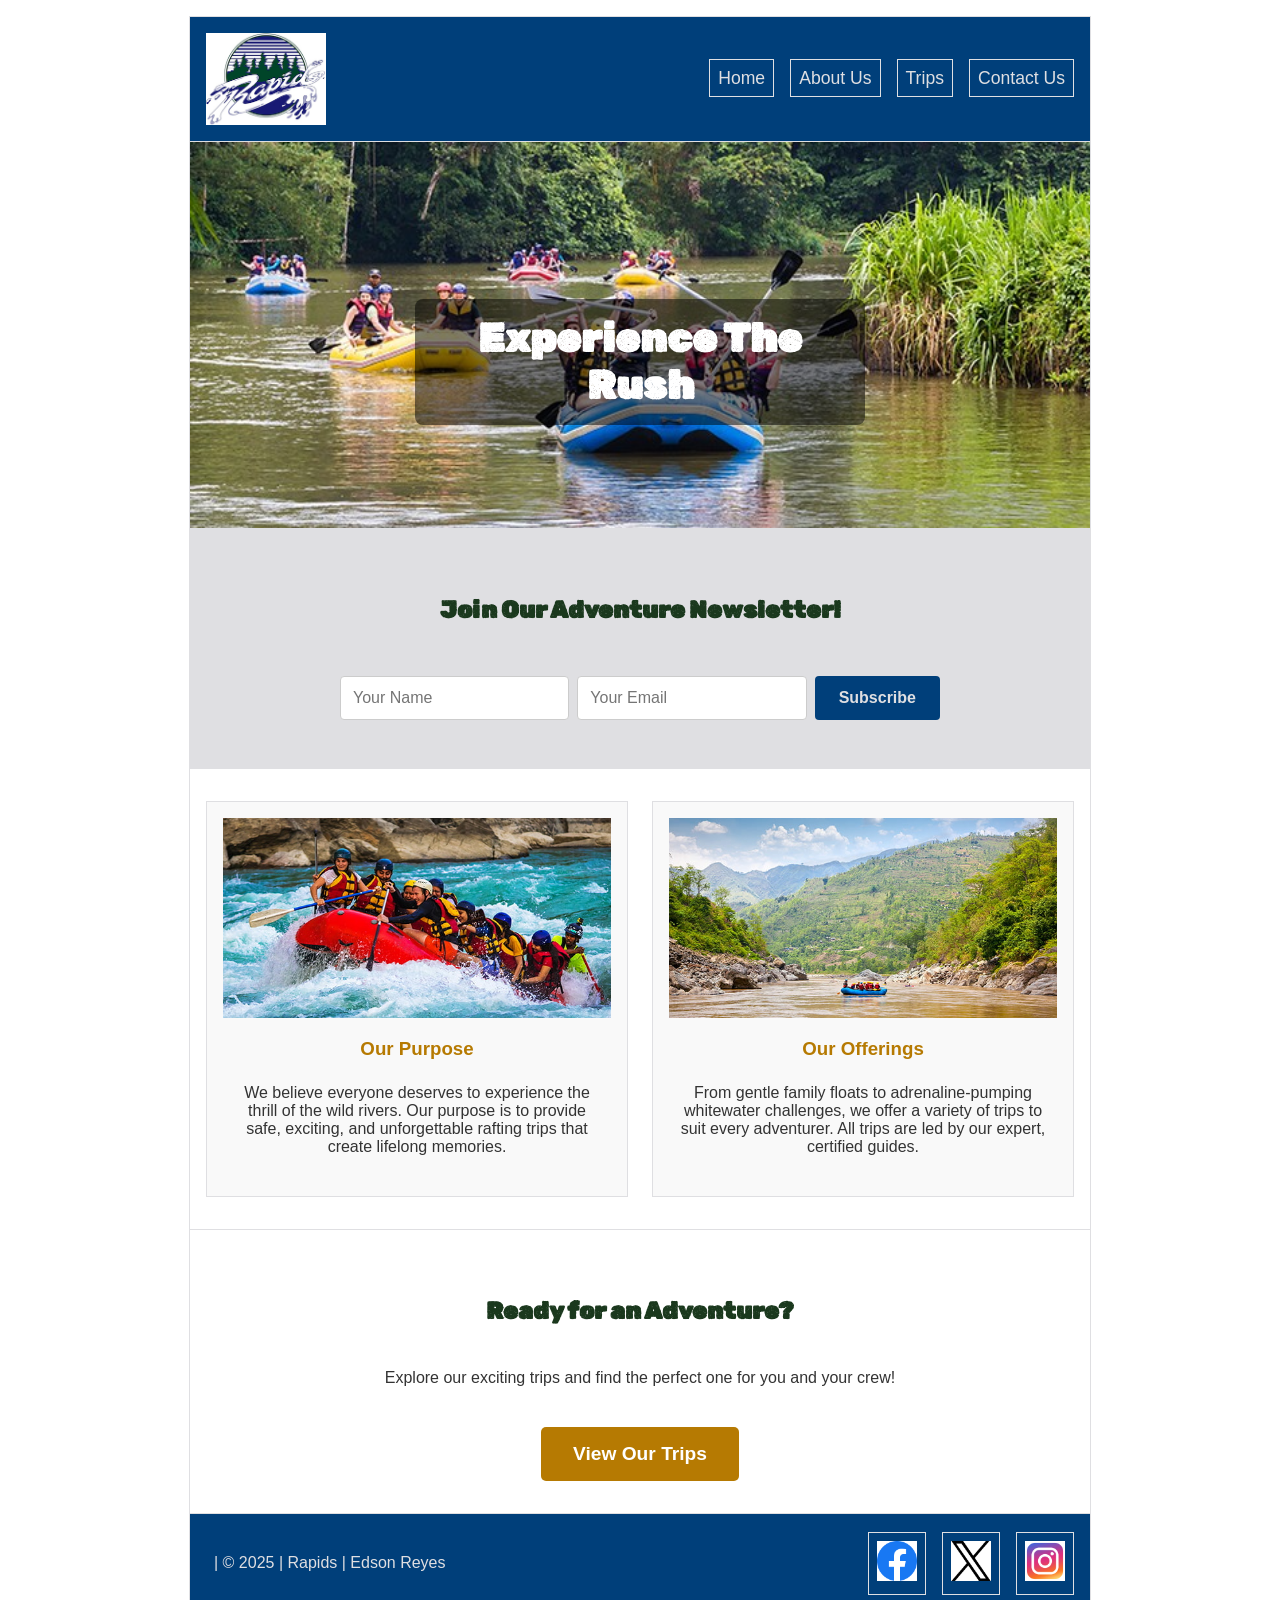
==== wwr/index.html @ 69ca7b72 "new" ====
<!DOCTYPE html>
<html lang="en-US">
<head>
    <meta charset="UTF-8">
    <meta name="viewport" content="width=device-width, initial-scale=1.0">
    <meta name="description" content="RAPIDS offers thrilling, professionally guided white water rafting adventures in Utah. Join us for an unforgettable journey down spectacular wild rivers.">
    <meta name="author" content="Edson Reyes">
    <title>Rapids - Utah White Water Rafting Adventures</title>
    
    <link rel="preconnect" href="https://fonts.googleapis.com">
    <link rel="preconnect" href="https://fonts.gstatic.com" crossorigin>
    <link href="https://fonts.googleapis.com/css2?family=Maiden+Orange&family=Rubik+Dirt&display=swap" rel="stylesheet">
    <link rel="stylesheet" href="styles/rafting.css">
</head>

<body>
    <header>
        <img src="images/rapids-logo.jpg" alt="Rafting Company Logo">
        <nav>
            <ul>
                <li><a href="index.html">Home</a></li>
                <li><a href="about.html">About Us</a></li>
                <li><a href="trips.html">Trips</a></li>
                <li><a href="contact.html">Contact Us</a></li>
            </ul>
        </nav>
    </header>

    <main>
        <div class="hero">
            <img src="images/hero.jpg" alt="A thrilling white water rafting scene">
            <h1>Experience The Rush</h1>
        </div>

        <section class="newsletter-section">
            <h2>Join Our Adventure Newsletter!</h2>
            <form action="thankyou.html" method="post">
                <input type="text" name="name" placeholder="Your Name" required>
                <input type="email" name="email" placeholder="Your Email" required>
                <button type="submit">Subscribe</button>
            </form>
        </section>

        <section class="home-grid">
            <div class="grid-item card-1">
                <img src="images/rafting_four.jpg" alt="Calm river section">
                <h3>Our Purpose</h3>
                <p>We believe everyone deserves to experience the thrill of the wild rivers. Our purpose is to provide safe, exciting, and unforgettable rafting trips that create lifelong memories.</p>
            </div>
            <div class="grid-item card-2">
                <img src="images/rafting_three.jpg" alt="Rafts and gear ready for an adventure">
                <h3>Our Offerings</h3>
                <p>From gentle family floats to adrenaline-pumping whitewater challenges, we offer a variety of trips to suit every adventurer. All trips are led by our expert, certified guides.</p>
            </div>
        </section>

        <section class="home-cta">
            <h2>Ready for an Adventure?</h2>
            <p>Explore our exciting trips and find the perfect one for you and your crew!</p>
            <a href="trips.html" class="cta-button">View Our Trips</a>
        </section>
    </main>

    <footer>
        <p>| © 2025 | Rapids | Edson Reyes</p>
        <nav class="socialmedia">
            <a href="https://facebook.com">
                <img src="images/facebook.jpg" alt="Facebook Logo">
            </a>
            <a href="https://x.com">
                <img src="images/x.jpg" alt="X (Twitter) Logo">
            </a>
            <a href="https://instagram.com">
                <img src="images/instagram.jpg" alt="Instagram Logo">
            </a>
        </nav>
    </footer>
</body>
</html>
---- wwr/styles/rafting.css ----
:root {
    --primary-color: #003f7a;
    --secondary-color: #dfdfe2;
    --accent1-color: #1a381d;
    --accent2-color: #b67a02;
    --heading-font: "Rubik Dirt", sans-serif;
    --body-font: "Maiden Orange", sans-serif;
}

header{
    box-sizing: border-box;
}

body {
    font-family: var(--body-font);
    color: #333;
    max-width: 900px;
    margin: 1rem auto;
    border: 1px solid var(--secondary-color);
}

h1, h2 {
    font-family: var(--heading-font);
    color: var(--accent1-color);
    text-align: center;
    padding: 1rem 0;
}

p {
    padding: 0.5rem;
}

header {
    margin: 0;
    display: grid;
    grid-template-columns: 150px 1fr;
    align-items: center;
    gap: 1rem;
    padding: 1rem;
    border-bottom: 1px solid var(--secondary-color);
    background-color: var(--primary-color);
}

header img {
    width: 120px;
    }

nav ul {
    list-style: none;
    display: flex;
    justify-content: flex-end;
    gap: 1rem;
    margin: 0;
    padding: 0;
}

nav a {
    text-decoration: none;
    color: var(--secondary-color);
    font-size: 1.1rem;
    padding: 0.5rem;
    border: 1px solid var(--secondary-color);
}

main section {
    padding: 1rem;
    border-bottom: 1px solid var(--secondary-color);
}

.top-content {
    display: flex;
    align-items: center;
    gap: 1rem;
}

.top-content img {
    width: 150px;
    height: auto;
}

.history-content {
    display: grid;
    grid-template-columns: 2fr 1fr 2fr;
    align-items: center;
    gap: 1rem;
}

.history-content img {
    width: 100%;
    border: 2px solid var(--secondary-color);
    padding: 4px;
}

.adventure-gallery {
    display: flex;
    justify-content: space-between;
    gap: 1rem;
}

.adventure-gallery figure {
    flex: 1;
    text-align: center;
    margin: 0;
}

.adventure-gallery img {
    width: 100%;
    height: 150px;
    object-fit: cover;
    border: 1px solid #ccc;
}

.adventure-gallery figcaption {
    padding-top: 0.5rem;
    color: var(--accent2-color)
}

footer {
    display: flex;
    justify-content: space-between;
    align-items: center;
    padding: 1rem;
    background-color: var(--primary-color);
    color: var(--secondary-color);
}

.socialmedia {
    display: flex;
    gap: 1rem;
}

.socialmedia a {
    text-decoration: none;
}

.socialmedia img {
    width: 40px;
}








/* CONTACT PAGE CSS */

.company-details {
    display: grid;
    grid-template-columns: 1fr 1fr;
    gap: 2rem;
    align-items: center;
    padding: 1rem;
}

.map iframe {
    width: 100%;
    border: 1px solid var(--secondary-color);
}

/* Styles the employee profile images and text */
.employee-gallery {
    display: flex;
    justify-content: space-around;
    gap: 1.5rem;
}

.employee-gallery figure {
    text-align: center;
}

.employee-gallery img {
    width: 150px;
    height: 150px;
    object-fit: cover;
    border-radius: 50%; /* Makes images circular */
    border: 3px solid var(--primary-color);
}

.employee-gallery figcaption {
    margin-top: 0.5rem;
    font-weight: bold;
    color: var(--primary-color);
}

/* --- Form Styles --- */
.contact-form-section {
    background-color: #f9f9f9; 
}

form {
    display: grid;
    gap: 1rem;
    max-width: 600px;
    margin: 0 auto;
    padding: 1rem;
}

.form-item {
    display: grid;
    gap: 0.25rem;
}


.form-item.checkbox {
    display: flex;
    align-items: center;
    gap: 0.5rem;
}

form label {
    font-weight: bold;
}

form input[type="text"],
form input[type="email"],
form textarea {
    width: 100%;
    padding: 0.75rem;
    border: 1px solid #ccc;
    border-radius: 4px;
    font-size: 1rem;
    font-family: var(--body-font);
}


form fieldset {
    border: 1px solid #ccc;
    border-radius: 4px;
    padding: 1rem;
}

form legend {
    font-weight: bold;
    padding: 0 0.5rem;
}

.radio-buttons {
    display: flex;
    gap: 1rem;
    align-items: center;
}


.radio-buttons label {
    font-weight: normal; 
}

form button {
    padding: 0.75rem 1.5rem;
    background-color: var(--primary-color);
    color: var(--secondary-color);
    border: none;
    border-radius: 4px;
    font-size: 1.1rem;
    font-weight: bold;
    cursor: pointer;
    justify-self: start;
}

form button:hover {
    background-color: var(--accent1-color);
}

footer a {
    color: var(--secondary-color);
}



/* --- HOME PAGE CSS --- */

.hero {
    position: relative; /* This is the container for the absolutely positioned h1 */
}

.hero img {
    display: block;
    width: 100%;
    height: auto;
}

.hero h1 {
    position: absolute;
    top: 50%;
    left: 50%;
    transform: translate(-50%, -50%);
    color: white;
    background-color: rgba(0, 0, 0, 0.5); /* Semi-transparent background for readability */
    padding: 1rem 2rem;
    border-radius: 8px;
    font-size: 2.5rem;
    text-align: center;
}

.newsletter-section {
    background-color: var(--secondary-color);
    padding: 2rem;
    text-align: center;
}

.newsletter-section form {
    display: flex;
    justify-content: center;
    gap: 0.5rem;
    margin-top: 1rem;
}

.newsletter-section input {
    padding: 0.75rem;
    border: 1px solid #ccc;
    border-radius: 4px;
    width: 250px;
}

.newsletter-section button {
    padding: 0.75rem 1.5rem;
    background-color: var(--primary-color);
    color: var(--secondary-color);
    border: none;
    border-radius: 4px;
    font-size: 1rem;
    cursor: pointer;
}

.newsletter-section button:hover {
    background-color: var(--accent1-color);
}

.home-grid {
    display: grid;
    grid-template-columns: 1fr 1fr;
    gap: 1.5rem;
    padding: 2rem 1rem;
}

.grid-item {
    background-color: #f9f9f9;
    border: 1px solid var(--secondary-color);
    text-align: center;
    padding: 1rem;
}

.grid-item img {
    width: 100%;
    height: 200px;
    object-fit: cover;
}

.grid-item h3 {
    color: var(--accent2-color);
    margin: 1rem 0 0.5rem 0;
}

.home-cta {
    text-align: center;
    padding: 2rem;
}

.cta-button {
    display: inline-block;
    background-color: var(--accent2-color);
    color: white;
    padding: 1rem 2rem;
    text-decoration: none;
    font-size: 1.2rem;
    font-weight: bold;
    border-radius: 5px;
    margin-top: 1rem;
}

.cta-button:hover {
    background-color: #9c6801; /* A darker version of accent2 */
}

/* --- TRIPS PAGE CSS --- */

.trips-cta {
    background-color: var(--primary-color);
    color: var(--secondary-color);
    text-align: center;
    padding: 2rem 1rem;
}

.trips-cta h1 {
    color: white; /* Override default h1 color */
}

.trip-descriptions {
    padding: 1rem;
}

.trip-card {
    display: grid;
    grid-template-columns: 300px 1fr;
    gap: 1.5rem;
    align-items: center;
    margin-bottom: 2rem;
    border-bottom: 2px solid var(--secondary-color);
    padding-bottom: 2rem;
}

.trip-card:last-child {
    border-bottom: none;
    margin-bottom: 0;
}

/* Alternate layout for even-numbered cards for visual interest */
.trip-card:nth-child(even) {
    grid-template-columns: 1fr 300px;
}
.trip-card:nth-child(even) img {
    grid-column: 2 / 3;
    grid-row: 1 / 2;
}
.trip-card:nth-child(even) .trip-details {
    grid-column: 1 / 2;
    grid-row: 1 / 2;
}

.trip-card img {
    width: 100%;
    height: 220px;
    object-fit: cover;
    border-radius: 8px;
}

.trip-details h3 {
    font-family: var(--heading-font);
    color: var(--primary-color);
    margin-top: 0;
}

.trips-table-section {
    padding: 1rem;
}

.trips-table {
    width: 100%;
    border-collapse: collapse;
    margin-top: 1rem;
}

.trips-table th, .trips-table td {
    border: 1px solid var(--secondary-color);
    padding: 0.75rem;
    text-align: left;
}

.trips-table thead {
    background-color: var(--accent1-color);
    color: white;
}

.trips-table tbody tr:nth-child(odd) {
    background-color: #f9f9f9;
}
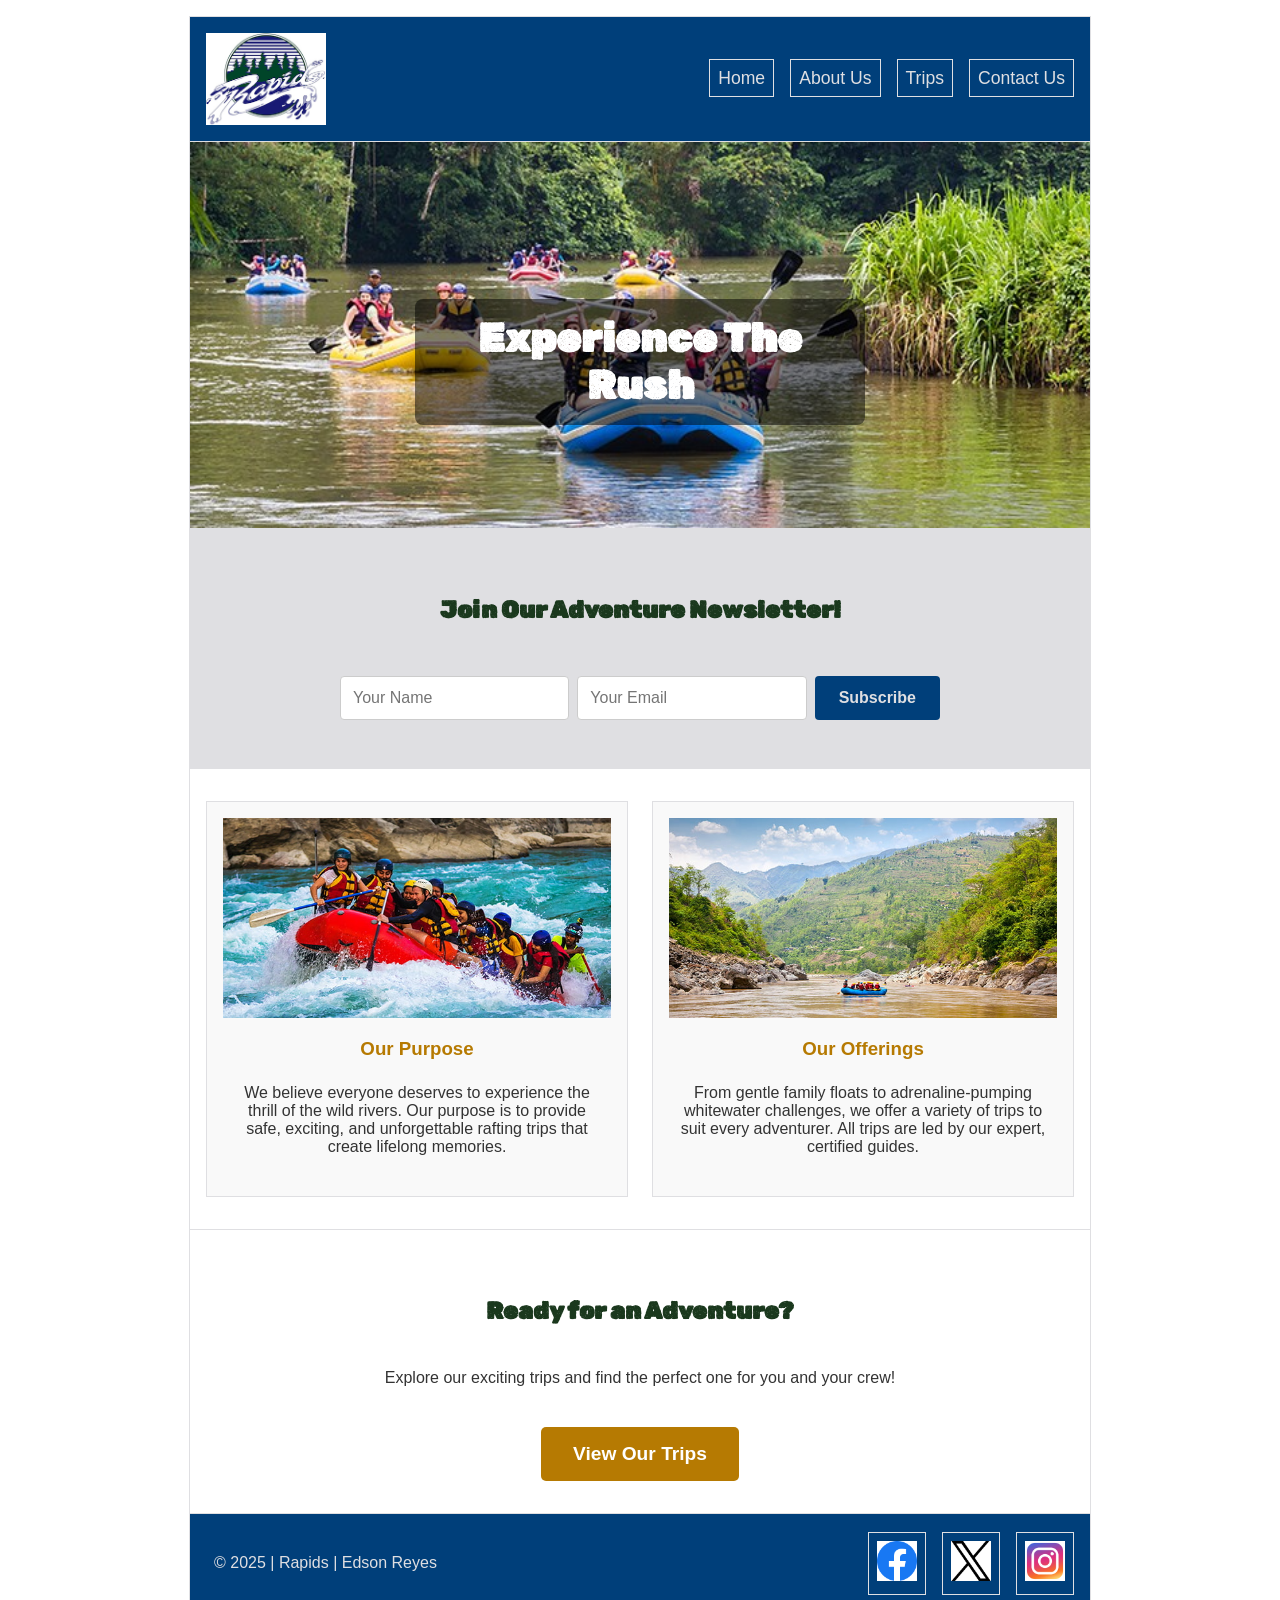
==== commit 0f9b89bf: "new" ====
--- a/wwr/index.html
+++ b/wwr/index.html
@@ -62,7 +62,7 @@
     </main>
 
     <footer>
-        <p>| © 2025 | Rapids | Edson Reyes</p>
+        <p>© 2025 | Rapids | Edson Reyes</p>
         <nav class="socialmedia">
             <a href="https://facebook.com">
                 <img src="images/facebook.jpg" alt="Facebook Logo">
--- a/wwr/styles/rafting.css
+++ b/wwr/styles/rafting.css
@@ -1,3 +1,4 @@
+
 :root {
     --primary-color: #003f7a;
     --secondary-color: #dfdfe2;
@@ -7,10 +8,6 @@
     --body-font: "Maiden Orange", sans-serif;
 }
 
-header{
-    box-sizing: border-box;
-}
-
 body {
     font-family: var(--body-font);
     color: #333;
@@ -137,13 +134,6 @@
     width: 40px;
 }
 
-
-
-
-
-
-
-
 /* CONTACT PAGE CSS */
 
 .company-details {
@@ -159,7 +149,6 @@
     border: 1px solid var(--secondary-color);
 }
 
-/* Styles the employee profile images and text */
 .employee-gallery {
     display: flex;
     justify-content: space-around;
@@ -174,7 +163,7 @@
     width: 150px;
     height: 150px;
     object-fit: cover;
-    border-radius: 50%; /* Makes images circular */
+    border-radius: 50%;
     border: 3px solid var(--primary-color);
 }
 
@@ -184,7 +173,6 @@
     color: var(--primary-color);
 }
 
-/* --- Form Styles --- */
 .contact-form-section {
     background-color: #f9f9f9; 
 }
@@ -267,12 +255,10 @@
     color: var(--secondary-color);
 }
 
-
-
 /* --- HOME PAGE CSS --- */
 
 .hero {
-    position: relative; /* This is the container for the absolutely positioned h1 */
+    position: relative;
 }
 
 .hero img {
@@ -287,7 +273,7 @@
     left: 50%;
     transform: translate(-50%, -50%);
     color: white;
-    background-color: rgba(0, 0, 0, 0.5); /* Semi-transparent background for readability */
+    background-color: rgba(0, 0, 0, 0.5);
     padding: 1rem 2rem;
     border-radius: 8px;
     font-size: 2.5rem;
@@ -371,7 +357,7 @@
 }
 
 .cta-button:hover {
-    background-color: #9c6801; /* A darker version of accent2 */
+    background-color: #9c6801;
 }
 
 /* --- TRIPS PAGE CSS --- */
@@ -384,7 +370,7 @@
 }
 
 .trips-cta h1 {
-    color: white; /* Override default h1 color */
+    color: white;
 }
 
 .trip-descriptions {
@@ -406,7 +392,6 @@
     margin-bottom: 0;
 }
 
-/* Alternate layout for even-numbered cards for visual interest */
 .trip-card:nth-child(even) {
     grid-template-columns: 1fr 300px;
 }
@@ -455,4 +440,29 @@
 
 .trips-table tbody tr:nth-child(odd) {
     background-color: #f9f9f9;
+}
+
+@media (max-width: 700px) {
+    header,
+    .home-grid,
+    .company-details,
+    .history-content,
+    .trip-card,
+    .trip-card:nth-child(even) {
+        grid-template-columns: 1fr;
+    }
+
+    nav ul,
+    .newsletter-section form,
+    .adventure-gallery,
+    .employee-gallery {
+        flex-direction: column;
+        align-items: center;
+    }
+    
+    .trip-card:nth-child(even) img,
+    .trip-card:nth-child(even) .trip-details {
+        grid-column: auto;
+        grid-row: auto;
+    }
 }
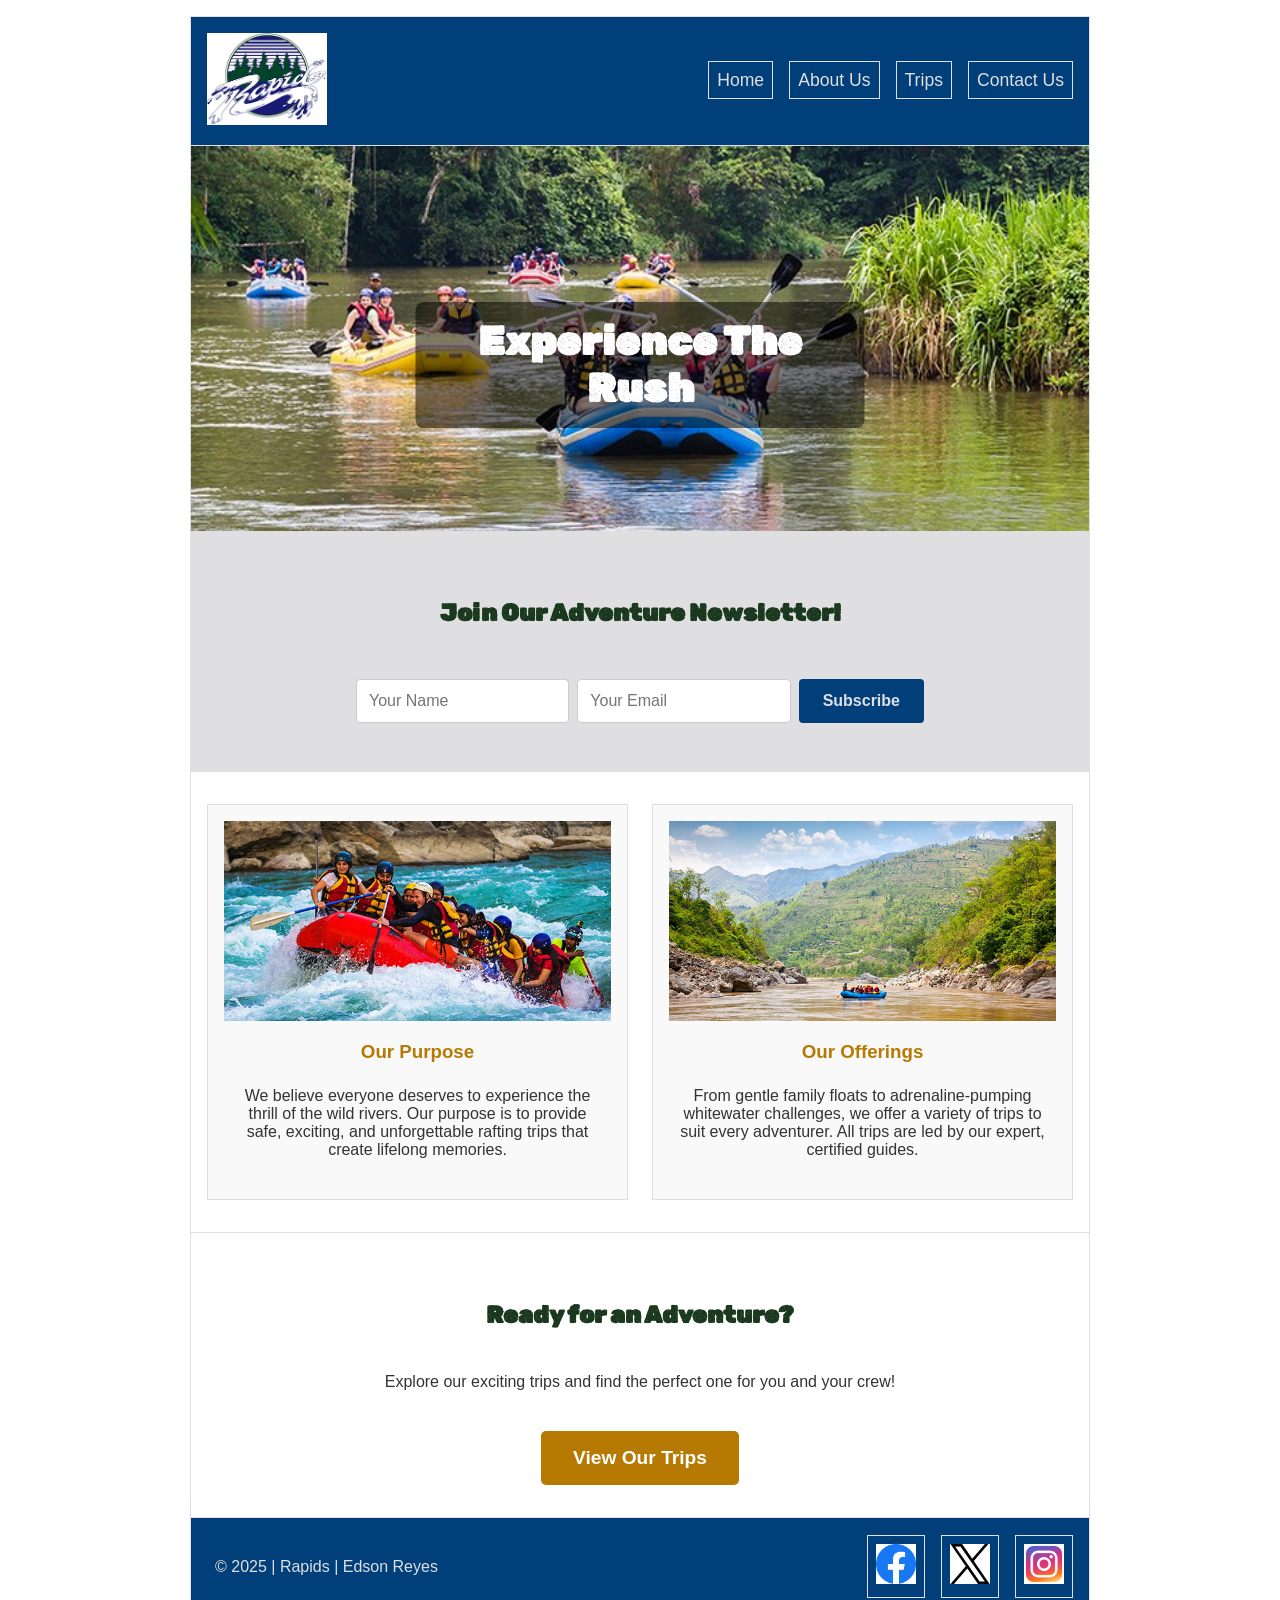
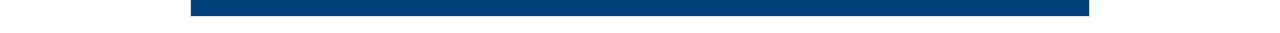
==== commit 65c1c560: "new" ====
--- a/wwr/index.html
+++ b/wwr/index.html
@@ -15,7 +15,9 @@
 
 <body>
     <header>
-        <img src="images/rapids-logo.jpg" alt="Rafting Company Logo">
+        <a href="index.html">
+            <img src="images/rapids-logo.jpg" alt="Rafting Company Logo">
+        </a>
         <nav>
             <ul>
                 <li><a href="index.html">Home</a></li>
--- a/wwr/styles/rafting.css
+++ b/wwr/styles/rafting.css
@@ -1,3 +1,6 @@
+*, *::before, *::after {
+    box-sizing: border-box;
+}
 
 :root {
     --primary-color: #003f7a;
@@ -134,8 +137,6 @@
     width: 40px;
 }
 
-/* CONTACT PAGE CSS */
-
 .company-details {
     display: grid;
     grid-template-columns: 1fr 1fr;
@@ -174,7 +175,7 @@
 }
 
 .contact-form-section {
-    background-color: #f9f9f9; 
+    background-color: #f9f9f9;
 }
 
 form {
@@ -232,7 +233,7 @@
 
 
 .radio-buttons label {
-    font-weight: normal; 
+    font-weight: normal;
 }
 
 form button {
@@ -254,8 +255,6 @@
 footer a {
     color: var(--secondary-color);
 }
-
-/* --- HOME PAGE CSS --- */
 
 .hero {
     position: relative;
@@ -360,8 +359,6 @@
     background-color: #9c6801;
 }
 
-/* --- TRIPS PAGE CSS --- */
-
 .trips-cta {
     background-color: var(--primary-color);
     color: var(--secondary-color);
@@ -443,7 +440,21 @@
 }
 
 @media (max-width: 700px) {
-    header,
+    header {
+        grid-template-columns: auto 1fr;
+        gap: 0.5rem;
+        padding: 0.5rem;
+    }
+
+    nav ul {
+        justify-content: space-between;
+    }
+
+    nav a {
+        font-size: 0.9rem;
+        padding: 0.25rem 0.5rem;
+    }
+
     .home-grid,
     .company-details,
     .history-content,
@@ -452,7 +463,6 @@
         grid-template-columns: 1fr;
     }
 
-    nav ul,
     .newsletter-section form,
     .adventure-gallery,
     .employee-gallery {
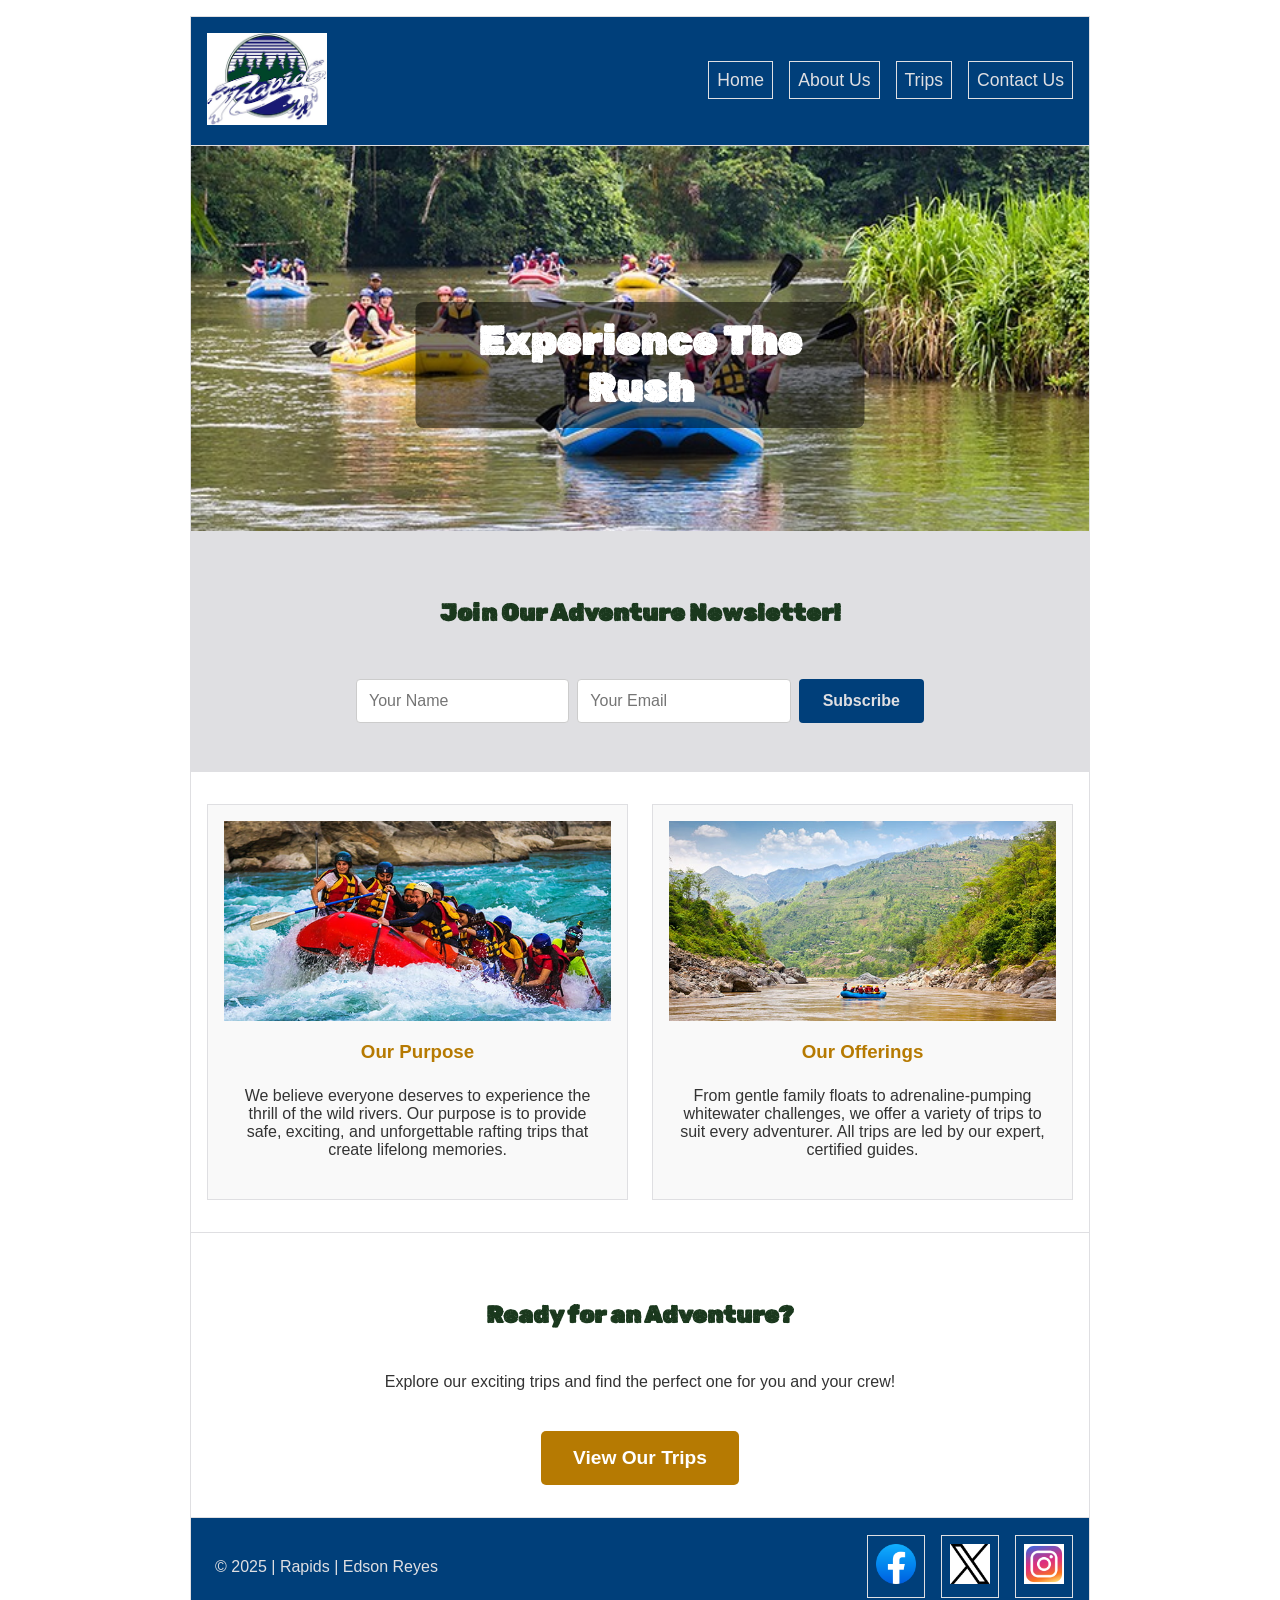
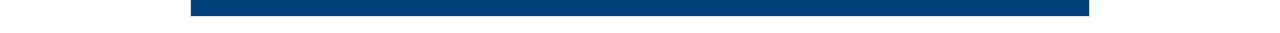
==== commit 58d0433b: "new" ====
--- a/wwr/index.html
+++ b/wwr/index.html
@@ -67,7 +67,7 @@
         <p>© 2025 | Rapids | Edson Reyes</p>
         <nav class="socialmedia">
             <a href="https://facebook.com">
-                <img src="images/facebook.jpg" alt="Facebook Logo">
+                <img src="images/facebook.png" alt="Facebook Logo">
             </a>
             <a href="https://x.com">
                 <img src="images/x.jpg" alt="X (Twitter) Logo">
--- a/wwr/styles/rafting.css
+++ b/wwr/styles/rafting.css
@@ -475,4 +475,5 @@
         grid-column: auto;
         grid-row: auto;
     }
-}+}
+
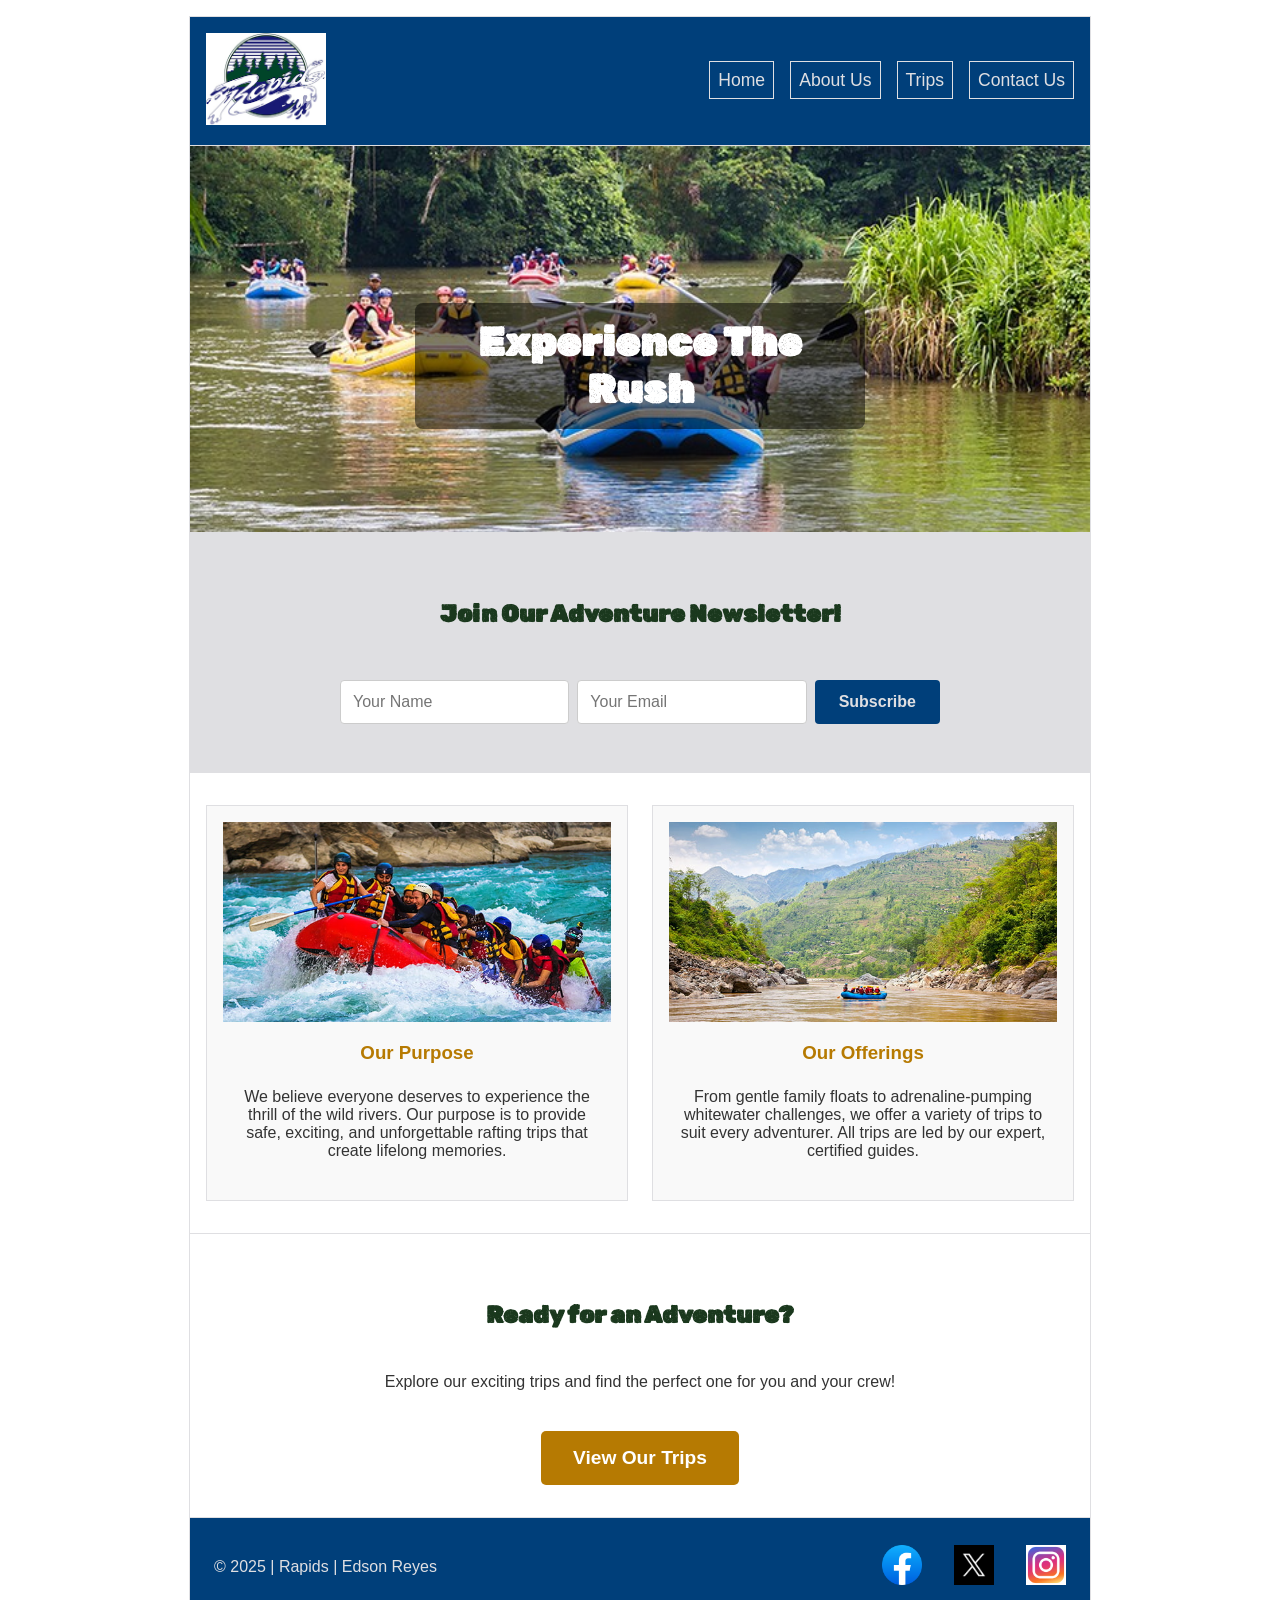
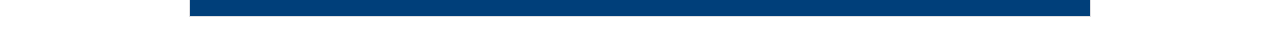
==== commit 361b6f22: "new" ====
--- a/wwr/index.html
+++ b/wwr/index.html
@@ -70,7 +70,7 @@
                 <img src="images/facebook.png" alt="Facebook Logo">
             </a>
             <a href="https://x.com">
-                <img src="images/x.jpg" alt="X (Twitter) Logo">
+                <img src="images/x.png" alt="X (Twitter) Logo">
             </a>
             <a href="https://instagram.com">
                 <img src="images/instagram.jpg" alt="Instagram Logo">
--- a/wwr/styles/rafting.css
+++ b/wwr/styles/rafting.css
@@ -1,7 +1,3 @@
-*, *::before, *::after {
-    box-sizing: border-box;
-}
-
 :root {
     --primary-color: #003f7a;
     --secondary-color: #dfdfe2;
@@ -11,6 +7,10 @@
     --body-font: "Maiden Orange", sans-serif;
 }
 
+a img {
+    border: 0;
+}
+
 body {
     font-family: var(--body-font);
     color: #333;
@@ -131,6 +131,7 @@
 
 .socialmedia a {
     text-decoration: none;
+    border: none;
 }
 
 .socialmedia img {
@@ -147,7 +148,7 @@
 
 .map iframe {
     width: 100%;
-    border: 1px solid var(--secondary-color);
+    border: 0;
 }
 
 .employee-gallery {
@@ -439,6 +440,12 @@
     background-color: #f9f9f9;
 }
 
+.socialmedia a:focus {
+    outline: none;
+    box-shadow: 0 0 8px white;
+    border-radius: 50%;
+}
+
 @media (max-width: 700px) {
     header {
         grid-template-columns: auto 1fr;
@@ -475,5 +482,4 @@
         grid-column: auto;
         grid-row: auto;
     }
-}
-
+}
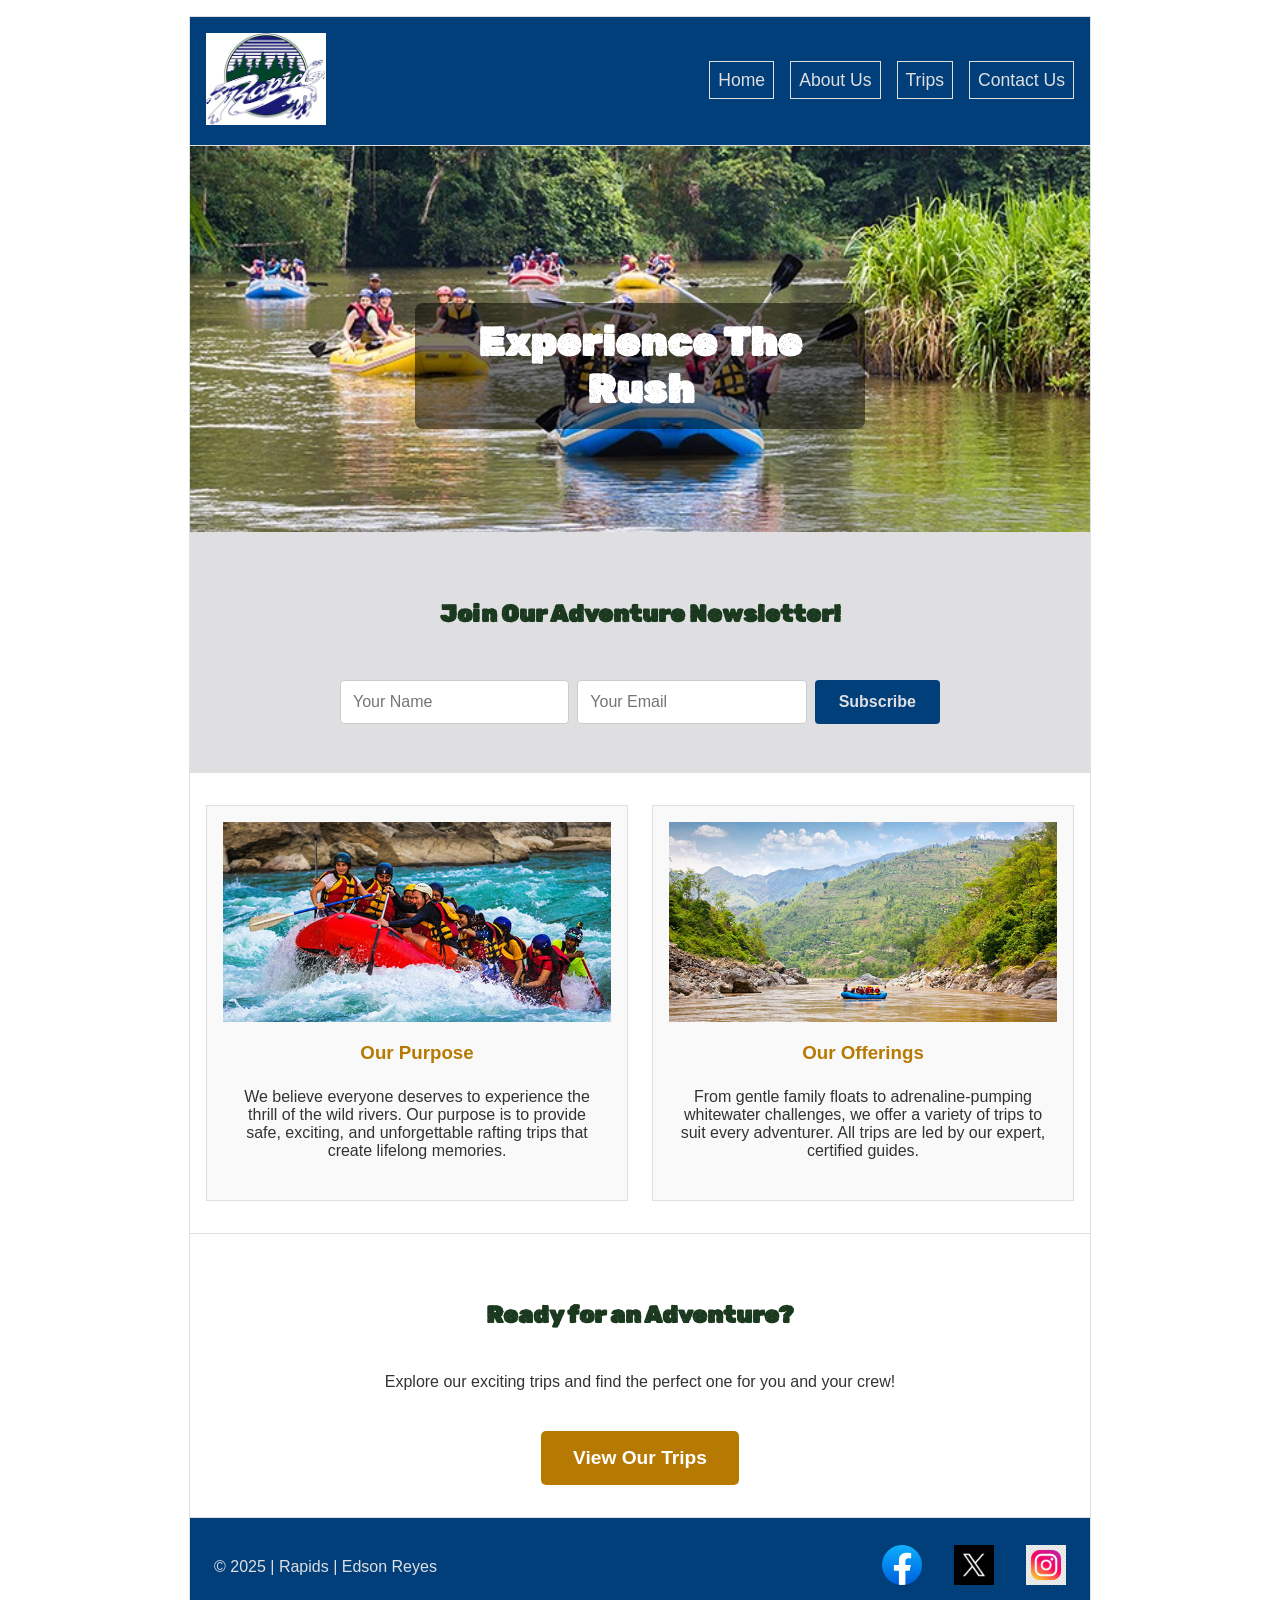
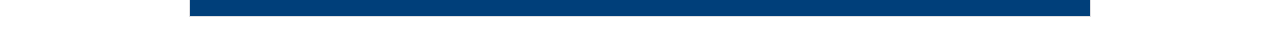
==== commit 5316f37b: "new" ====
--- a/wwr/index.html
+++ b/wwr/index.html
@@ -73,7 +73,7 @@
                 <img src="images/x.png" alt="X (Twitter) Logo">
             </a>
             <a href="https://instagram.com">
-                <img src="images/instagram.jpg" alt="Instagram Logo">
+                <img src="images/instagram.png" alt="Instagram Logo">
             </a>
         </nav>
     </footer>
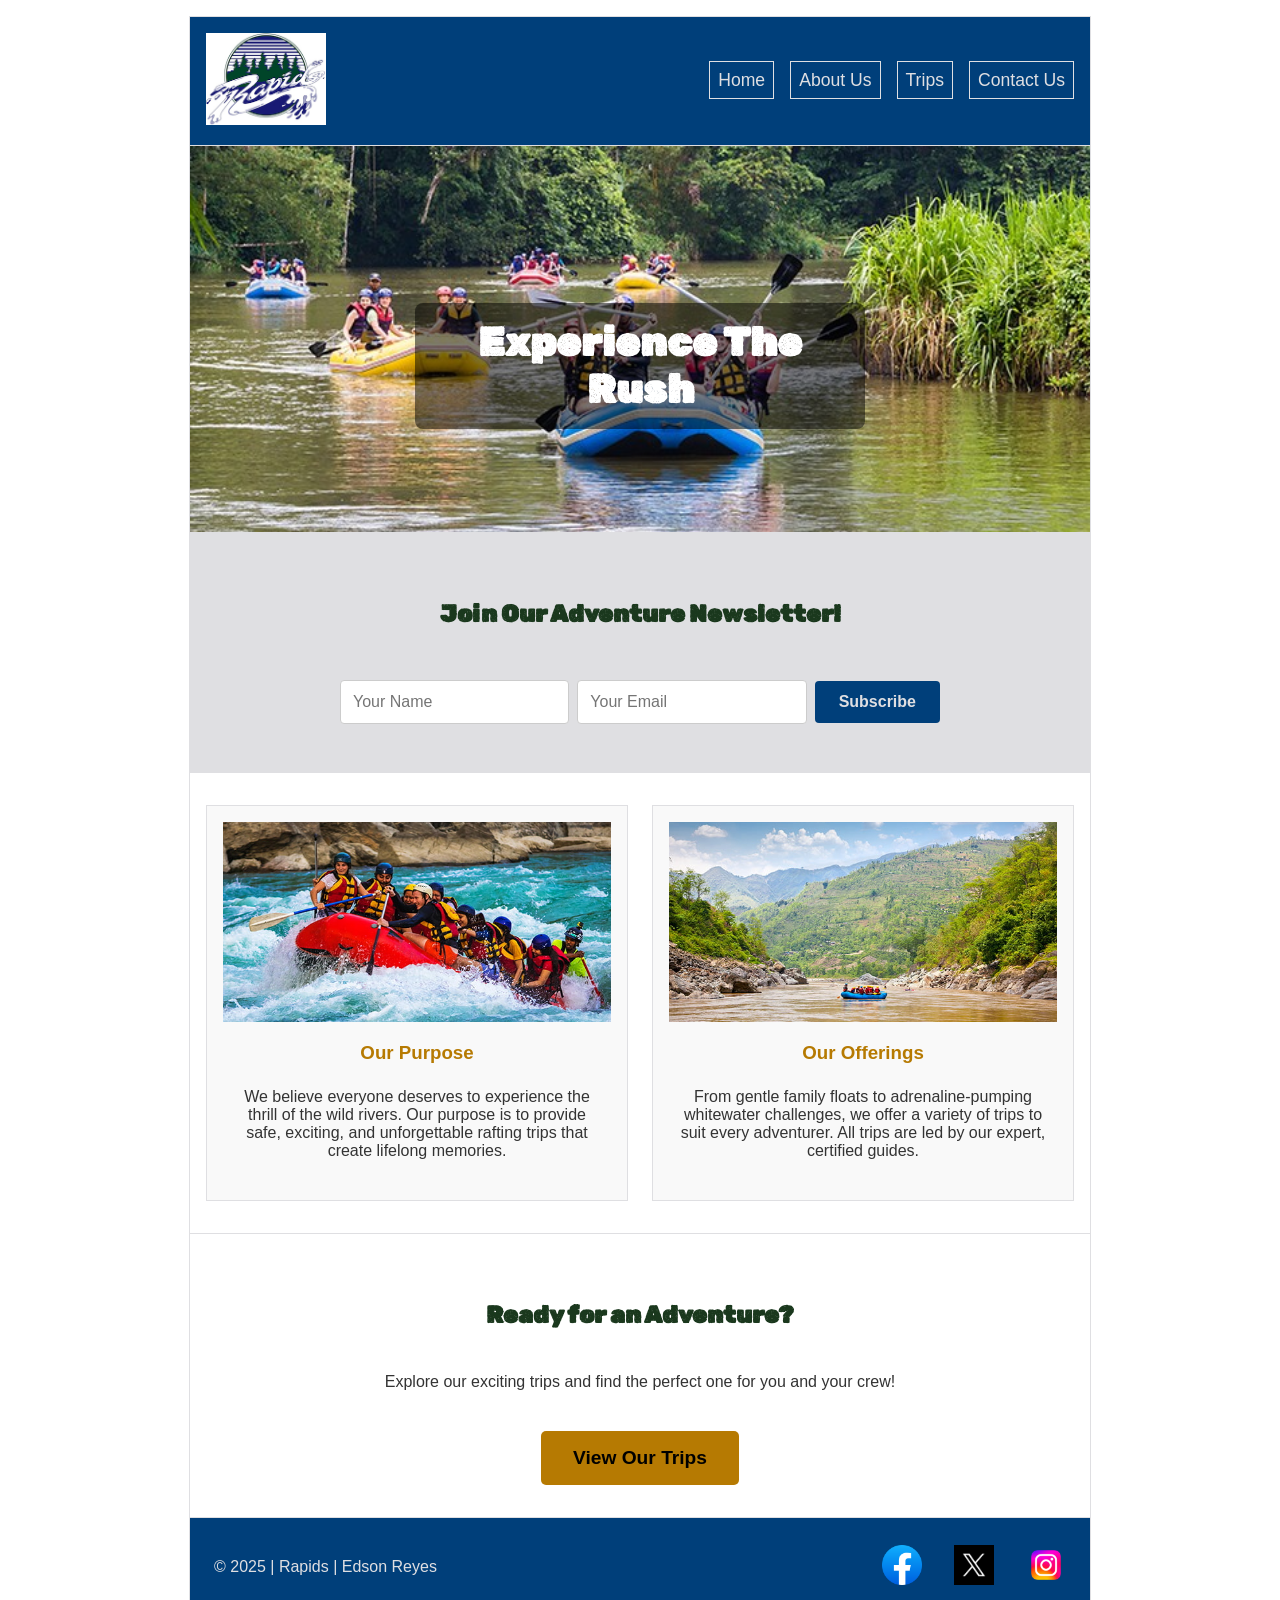
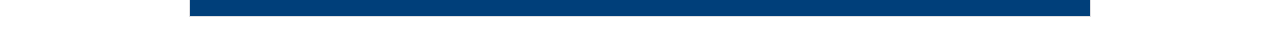
==== commit b75f3962: "new" ====
--- a/wwr/index.html
+++ b/wwr/index.html
@@ -37,8 +37,10 @@
         <section class="newsletter-section">
             <h2>Join Our Adventure Newsletter!</h2>
             <form action="thankyou.html" method="post">
-                <input type="text" name="name" placeholder="Your Name" required>
-                <input type="email" name="email" placeholder="Your Email" required>
+                <label for="name" class="sr-only">Name:</label>
+                <input type="text" id="name" name="name" placeholder="Your Name" required>
+                <label for="email" class="sr-only">Email:</label>
+                <input type="email" id="email" name="email" placeholder="Your Email" required>
                 <button type="submit">Subscribe</button>
             </form>
         </section>
--- a/wwr/styles/rafting.css
+++ b/wwr/styles/rafting.css
@@ -289,6 +289,7 @@
 .newsletter-section form {
     display: flex;
     justify-content: center;
+    align-items: center;
     gap: 0.5rem;
     margin-top: 1rem;
 }
@@ -347,7 +348,7 @@
 .cta-button {
     display: inline-block;
     background-color: var(--accent2-color);
-    color: white;
+    color: #000;
     padding: 1rem 2rem;
     text-decoration: none;
     font-size: 1.2rem;
@@ -446,6 +447,19 @@
     border-radius: 50%;
 }
 
+.sr-only {
+    position: absolute;
+    width: 1px;
+    height: 1px;
+    padding: 0;
+    margin: -1px;
+    overflow: hidden;
+    clip: rect(0, 0, 0, 0);
+    white-space: nowrap;
+    border: 0;
+}
+
+
 @media (max-width: 700px) {
     header {
         grid-template-columns: auto 1fr;
